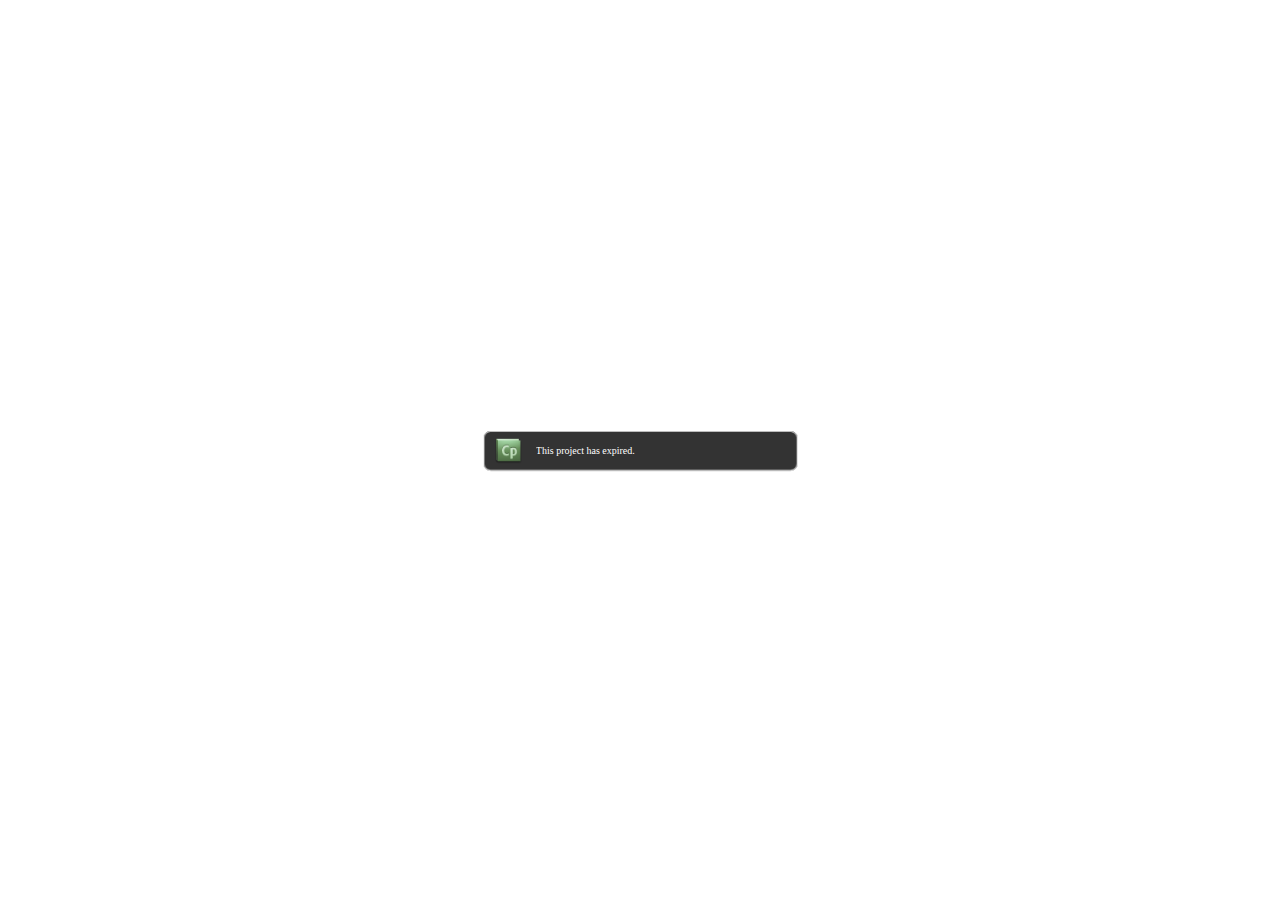
==== presentation/index.html @ e95f151a "Added sales presentation" ====
<!DOCTYPE html>
<html lang="en">
<head>
<meta name='viewport' content='initial-scale = 1, minimum-scale = 1, maximum-scale = 1'/>
<meta http-equiv="Content-Type" content="text/html; charset=utf-8" />
<meta http-equiv="x-ua-compatible" content="IE=10">
<title>LaborGrid Presentation v 8.0 </title>
<style type="text/css">#initialLoading{background:url(assets/htmlimages/loader.gif) no-repeat center center;background-color:#ffffff;position:absolute;margin:auto;top:0;left:0;right:0;bottom:0;z-index:10010;}</style>

<script>

var deviceReady = false;
var initCalled = false ;

function onBodyLoad()
{
	if(typeof window.device === 'undefined')
	{
		document.addEventListener("deviceready", onDeviceReady, false);
	}
	else
	{
		onDeviceReady();
	}
}

function onDeviceReady()
{
	deviceReady = true ;
	if(initCalled === true)
		initializeCP();
}

function initializeCP()
{
	initCalled = true ;
	if(cp.pg && deviceReady === false)
		return;

	function cpInit()
	{
		document.body.innerHTML = " <div class='cpMainContainer' id='cpDocument' style='left: 0px; top:0px;' >	<div id='main_container' style='top:0px;position:absolute;'>	<div id='projectBorder' style='top:0px;left:0px;position:absolute;display:block'></div>	<div class='shadow' id='project_container' style='left: 0px; top:0px;position:absolute;' >	<div id='project' class='cp-movie' style='width:1379px ;height:1034px '>		<div id='project_main' class='cp-timeline cp-main'>			<div id='div_Slide' onclick='cp.handleClick(event)' style='top:0px; width:1379px ;height:1034px ;position:absolute;-webkit-tap-highlight-color: rgba(0,0,0,0);'></div>		</div>		<div id='autoplayDiv' style='display:block;text-align:center;position:absolute;left:0px;top:0px;'>			<img id='autoplayImage' src='' style='position:absolute;display:block;vertical-align:middle;'/>			<div id='playImage' tabindex='9999' role='button' aria-label='play' onkeydown='cp.CPPlayButtonHandle(event)' onClick='cp.movie.play()' style='position:absolute;display:block;vertical-align:middle;'></div>		</div>	</div>	<div id='toc' style='left:0px; float:left;position:absolute;-webkit-tap-highlight-color: rgba(0,0,0,0);'>	</div>	<div id='playbar' style='left:0px; float:left;position:absolute'>	</div>	<div id='cc' style='left:0px; float:left;position:absolute;visibility:hidden;pointer-events:none;' onclick='cp.handleCCClick(event)'>		<div id='ccText' style='left:0px;float:left;position:absolute;width:100%;height:100%;'>		<p style='margin-left:8px;margin-right:8px;margin-top:2px;'>		</p>		</div>		<div id='ccClose' style='background-image:url(assets/htmlimages/ccClose.png);right:0px; float:right;position:absolute;cursor:pointer;width:13px;height:11px;' onclick='cp.showHideCC()'>		</div>	</div>	<div id='gestureIcon' class='gestureIcon'>	</div>	<div id='gestureHint' class='gestureHintDiv'>		<div id='gImage' class='gesturesHint'></div>	</div>	<div id='pwdv' style='display:block;text-align:center;position:absolute;width:100%;height:100%;left:0px;top:0px'></div>	<div id='exdv' style='display:block;text-align:center;position:absolute;width:100%;height:100%;left:0px;top:0px'></div>	</div>	</div></div><div id='blockUserInteraction' class='blocker' style='width:100%;height:100%;'>	<table style='width:100%;height:100%;text-align:center;vertical-align:middle' id='loading' class='loadingBackground'>		<tr style='width:100%;height:100%;text-align:center;vertical-align:middle'>			<td style='width:100%;height:100%;text-align:center;vertical-align:middle'>				<image id='preloaderImage'></image>				<div id='loadingString' class='loadingString'>Loading...</div>			</td>		</tr>	</table></div> <div id='initialLoading'></div>";
		cp.DoCPInit();
		var lCpExit = window["DoCPExit"];
		window["DoCPExit"] = function()
		{
			if(cp.UnloadActivties)
				cp.UnloadActivties();
			lCpExit();
		};
	}
	
	cpInit();
}

</script>

 </head>
<body onload="onBodyLoad()">
		<div id='initialLoading'></div>
<script>
		(function()
		{
			if(document.documentMode < 9)
			{
				document.body.innerHTML = "";
				document.write("The content you are trying to view is not supported in the current Document Mode of Internet Explorer. Change the Document Mode to Internet Explorer 9 Standards and try to view the content again.<br>To change the Document Mode, press F12, click Document Mode: <current mode>, and then select Internet Explorer 9 Standards.");
				return;
			}
			window.addEventListener("load",function() 
			{
				setTimeout(function() 
				{					
					var script = document.createElement('script');
					script.type = 'text/javascript';
					script.src = 'assets/js/CPXHRLoader.js';
					script.defer = 'defer';
					script.onload = function()
					{
						var lCSSLoaded = false;
						var lJSLoaded = false;
						function constructDIVs()
						{
							if(lCSSLoaded && lJSLoaded)
							{
								initializeCP();
							}
						}
						cpXHRJSLoader.css('assets/css/CPLibraryAll.css',function() {
							lCSSLoaded = true;
							constructDIVs();
						});
						var lJSFiles = [  'assets/js/jquery-1.6.1.min.js','assets/js/CPM.js','assets/playbar/playbarScript.js' ];
						cpXHRJSLoader.js(lJSFiles,function()
						{
							//console.log("js loaded");
							lJSLoaded = true;
							constructDIVs();
						});
					}
					document.getElementsByTagName('head')[0].appendChild(script);
				},1);
			},false);
		})();
		
</script>
<noscript style="text-align:center;font-size:24px;">Enable Javascript support in the browser.</noscript>
</body>
</html>
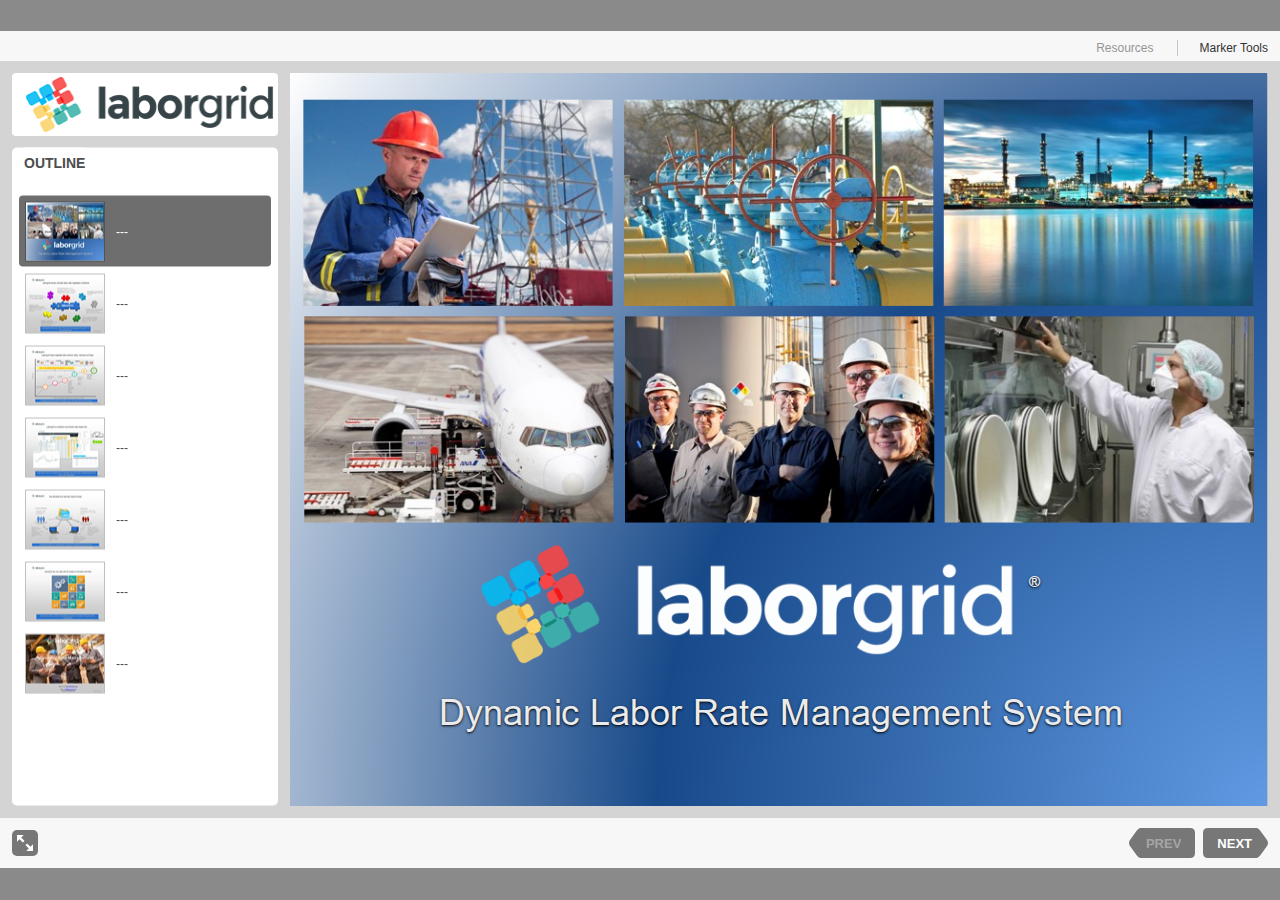
==== commit 1266a8c7: "Web Presentation v9.0" ====
--- a/presentation/index.html
+++ b/presentation/index.html
@@ -1,109 +1,65 @@
-<!DOCTYPE html>
-<html lang="en">
-<head>
-<meta name='viewport' content='initial-scale = 1, minimum-scale = 1, maximum-scale = 1'/>
-<meta http-equiv="Content-Type" content="text/html; charset=utf-8" />
-<meta http-equiv="x-ua-compatible" content="IE=10">
-<title>LaborGrid Presentation v 8.0 </title>
-<style type="text/css">#initialLoading{background:url(assets/htmlimages/loader.gif) no-repeat center center;background-color:#ffffff;position:absolute;margin:auto;top:0;left:0;right:0;bottom:0;z-index:10010;}</style>
-
-<script>
-
-var deviceReady = false;
-var initCalled = false ;
-
-function onBodyLoad()
-{
-	if(typeof window.device === 'undefined')
-	{
-		document.addEventListener("deviceready", onDeviceReady, false);
-	}
-	else
-	{
-		onDeviceReady();
-	}
-}
-
-function onDeviceReady()
-{
-	deviceReady = true ;
-	if(initCalled === true)
-		initializeCP();
-}
-
-function initializeCP()
-{
-	initCalled = true ;
-	if(cp.pg && deviceReady === false)
-		return;
-
-	function cpInit()
-	{
-		document.body.innerHTML = " <div class='cpMainContainer' id='cpDocument' style='left: 0px; top:0px;' >	<div id='main_container' style='top:0px;position:absolute;'>	<div id='projectBorder' style='top:0px;left:0px;position:absolute;display:block'></div>	<div class='shadow' id='project_container' style='left: 0px; top:0px;position:absolute;' >	<div id='project' class='cp-movie' style='width:1379px ;height:1034px '>		<div id='project_main' class='cp-timeline cp-main'>			<div id='div_Slide' onclick='cp.handleClick(event)' style='top:0px; width:1379px ;height:1034px ;position:absolute;-webkit-tap-highlight-color: rgba(0,0,0,0);'></div>		</div>		<div id='autoplayDiv' style='display:block;text-align:center;position:absolute;left:0px;top:0px;'>			<img id='autoplayImage' src='' style='position:absolute;display:block;vertical-align:middle;'/>			<div id='playImage' tabindex='9999' role='button' aria-label='play' onkeydown='cp.CPPlayButtonHandle(event)' onClick='cp.movie.play()' style='position:absolute;display:block;vertical-align:middle;'></div>		</div>	</div>	<div id='toc' style='left:0px; float:left;position:absolute;-webkit-tap-highlight-color: rgba(0,0,0,0);'>	</div>	<div id='playbar' style='left:0px; float:left;position:absolute'>	</div>	<div id='cc' style='left:0px; float:left;position:absolute;visibility:hidden;pointer-events:none;' onclick='cp.handleCCClick(event)'>		<div id='ccText' style='left:0px;float:left;position:absolute;width:100%;height:100%;'>		<p style='margin-left:8px;margin-right:8px;margin-top:2px;'>		</p>		</div>		<div id='ccClose' style='background-image:url(assets/htmlimages/ccClose.png);right:0px; float:right;position:absolute;cursor:pointer;width:13px;height:11px;' onclick='cp.showHideCC()'>		</div>	</div>	<div id='gestureIcon' class='gestureIcon'>	</div>	<div id='gestureHint' class='gestureHintDiv'>		<div id='gImage' class='gesturesHint'></div>	</div>	<div id='pwdv' style='display:block;text-align:center;position:absolute;width:100%;height:100%;left:0px;top:0px'></div>	<div id='exdv' style='display:block;text-align:center;position:absolute;width:100%;height:100%;left:0px;top:0px'></div>	</div>	</div></div><div id='blockUserInteraction' class='blocker' style='width:100%;height:100%;'>	<table style='width:100%;height:100%;text-align:center;vertical-align:middle' id='loading' class='loadingBackground'>		<tr style='width:100%;height:100%;text-align:center;vertical-align:middle'>			<td style='width:100%;height:100%;text-align:center;vertical-align:middle'>				<image id='preloaderImage'></image>				<div id='loadingString' class='loadingString'>Loading...</div>			</td>		</tr>	</table></div> <div id='initialLoading'></div>";
-		cp.DoCPInit();
-		var lCpExit = window["DoCPExit"];
-		window["DoCPExit"] = function()
-		{
-			if(cp.UnloadActivties)
-				cp.UnloadActivties();
-			lCpExit();
-		};
-	}
-	
-	cpInit();
-}
-
-</script>
-
- </head>
-<body onload="onBodyLoad()">
-		<div id='initialLoading'></div>
-<script>
-		(function()
-		{
-			if(document.documentMode < 9)
-			{
-				document.body.innerHTML = "";
-				document.write("The content you are trying to view is not supported in the current Document Mode of Internet Explorer. Change the Document Mode to Internet Explorer 9 Standards and try to view the content again.<br>To change the Document Mode, press F12, click Document Mode: <current mode>, and then select Internet Explorer 9 Standards.");
-				return;
-			}
-			window.addEventListener("load",function() 
-			{
-				setTimeout(function() 
-				{					
-					var script = document.createElement('script');
-					script.type = 'text/javascript';
-					script.src = 'assets/js/CPXHRLoader.js';
-					script.defer = 'defer';
-					script.onload = function()
-					{
-						var lCSSLoaded = false;
-						var lJSLoaded = false;
-						function constructDIVs()
-						{
-							if(lCSSLoaded && lJSLoaded)
-							{
-								initializeCP();
-							}
-						}
-						cpXHRJSLoader.css('assets/css/CPLibraryAll.css',function() {
-							lCSSLoaded = true;
-							constructDIVs();
-						});
-						var lJSFiles = [  'assets/js/jquery-1.6.1.min.js','assets/js/CPM.js','assets/playbar/playbarScript.js' ];
-						cpXHRJSLoader.js(lJSFiles,function()
-						{
-							//console.log("js loaded");
-							lJSLoaded = true;
-							constructDIVs();
-						});
-					}
-					document.getElementsByTagName('head')[0].appendChild(script);
-				},1);
-			},false);
-		})();
-		
-</script>
-<noscript style="text-align:center;font-size:24px;">Enable Javascript support in the browser.</noscript>
-</body>
-</html>
+<!DOCTYPE html>
+<!-- Created with iSpring --><!-- 1326 872 --><!--type html --><!--mainFolder ./ -->
+<html style=background-color:#8a8a8a;>
+<head>
+    <meta http-equiv="Content-Type" content="text/html;charset=utf-8"/><meta name="viewport" content="width=device-width,initial-scale=1,maximum-scale=1"/><meta name="format-detection" content="telephone=no"/><meta name="apple-mobile-web-app-capable" content="yes"/><meta name="apple-mobile-web-app-status-bar-style" content="black"/><meta http-equiv="X-UA-Compatible" content="IE=edge"/><meta name="msapplication-tap-highlight" content="no"/><title>LaborGrid Presentation v 9.0</title><link rel="apple-touch-icon-precomposed" href="data/apple-touch-icon.png"/><link rel="shortcut icon" type="image/ico" href="data/favicon.ico"/><style>body {background-color:#8a8a8a;}#spr0_42a73b {display:none;}</style>
+    
+
+    <style>
+        #playerView {
+            position:relative;
+            -webkit-tap-highlight-color:rgba(0,0,0,0);
+            -webkit-user-select:none;
+            -moz-user-select:none;
+            -webkit-touch-callout:none;
+            -webkit-user-drag:none;
+        }
+        #playerView * {
+            position:absolute;
+        }
+		#preloader {
+			background: url([data-uri]);
+			background-size: cover;
+
+			width: 50px;
+			height: 50px;
+			position: absolute;
+			top: 0;
+			left: 0;
+			bottom: 0;
+			right: 0;
+			margin: auto;
+			border-radius: 10px;
+			overflow: hidden;
+			opacity: 0.5;
+		}		
+    </style>
+</head>
+<body>
+	<div id="preloader"></div>
+	<script src="data/player.js?3676A2EB"></script>
+    <div id="content"></div>
+    <div id="spr0_42a73b"></div>
+    <script>
+		(function(startup){
+			function start(savedPresentationState)
+			{
+				var presInfo = "eNrNWu9y4sgRf5UprjZ1V4W9gPlj+0MSGWSbLAYf4PVt1lvUIA0wZyEpmhEsu+WqfY1UJV/[base64]/GHvcfC/BNIJ+Pj0d8wFcdxaJY4IXz9zRRCEMQougrkJxUSI0J95SgYfr09OGpaKh9laGuPk8dZqlPXpCtt6nLL1CHz1PjNjfEk6widSI2ltiX7GWJa88TL7aJT5/XWeWpcZha5OhxmHqSoT57gXqcoW48T72IM9Qv7HLhblNXS89T64zejVK+tYG8MM9EMMa5KjzBeIjjPB331mtFGFOYBBwJJklMPKWroQBYug1vlXrVKJGkl/KkK8rHP6O7nN1Rh7w4zCakns3HwBAmGdkwCVk7hdXctUKgWqm40fQjcLdWPp9LhxFcsD7Xgt1wn0/FHCCDDVZKi/lD9OD/59/4LFBCg+6w5dJxqVQmadXjRvWsUa2VK6fVujgqlctPH4qoG1nl/YfEcmbXbsJZMn/VRs2AgTGxpE/FwsDwvTVvK/M2MW/LwBDtWLC2b8FKrgUrhy1Y2WDaL7YgWW6KQKsCbyEUc4J56ImPzCOTRmhSX0wDLQ0Ch1Ew9sRcoT0b+Kjgo4aPMj7q+Kji41oqHUTS4d6WLMW477I5jx7jkEl/EkRzIxd3MeYKCSJYMdAsEtyV3orxBZcgwBPHKPUvwZg5HldKTkA0sioWK+Gy8QpU93XEHVjVLDOOVyLaCFQaBnnkyk/CLYIOj9KfMqmZKycgK/Y00wFtHxmMsl+//IOHYA6FU+bT1y//JEVugEHCwLahINpCDxkfQI0oUIp5QaokrCf2VlMzXGsslAbDgubSEYqkd7jzyIIJGsE70nIuYEPcWwGBkaSYWHAvBtmwB/BJGKANEguzhYhWiV7S18JXciGQCqSrrPLiaA7WVUWmQrS3mgmh4RtaL+ShiNhE4u5JeT0TufGAUs2SyguWxCt9gbuUkIW0HmWmEeULUBS2PhYg1Y+5By6OQy/grkA+mLH7t0xR6jI3FmR52IyxhxlXtK1pRCrQAif4aPsQAQrCDpOfNDWBZqJhJl1X+GwiMMhhszgN3QJGzSRWqaBNPsyEB5yrIDaZQduHeEjkrkEmjD998gREBejEAl8wJTGBQO3A+5YBp74POCe5gHNyGHBOfgXgXECSE1KjtUuEGbdRMJGavhOalMibPQipGcQkwy/DQAOOXEiPkOAhWgsgvBlAexhD2q9oiNDHcl2J0cG9h+jGRAEkpe8+RJdCEHqVCLQsR0MMsiW4EyJeUmgug+gRQn+zbjNQpN51EEcQrhTNtI97ZMPgesWSRRjk3KX8CLGcrrMbUWn2pMihRLSAvDfJW8yELMYqReUrUCHFtq9f/q4w7cBkDPCTtGWQqoilwjXUg7t2kV3So9202B/YjXABLiNhpu9pgwbrAR1MJktfxWAhBzMCTI87M9RXwoevHutIPpae1CvWTkmL7AImQRNQfBhx6QMcwScIfRgAlVU8R3/Bl1YUT9kQgI4oLgIfQBuGb2/tInvLDUgWyWZFJrRzvDE+JdwG2tkSgoCN8eHEUGHmInrAl/9HdlZ6hRiBiZpGivGVVKxrrI5DC8nZ2impdaMwoIXSqMPxO4XomhSrPCRGcHC4zxRHfDBzUN0ABVbfcOo3yvupX81N/erh1K/+pl5DYpWaQJsh0SFzrEZHrqA0WIoxw0bAJQTNJhDaemwQW07jyBQSg8Xoi4gFS5/9nNMhoFvy6vS3DNCn+16q5XqpdthLtV/hJTQ5e/axwSICuL5wY4cgBJKPugaEpOJeA5JtMZLOg1xDeON5bLe2OivHM4m1vWzS4pvFB1Rto630dAKPVjaoBmKDpcq0hhAzkXAEqsRJb0IFwFp3jF3GJArma/pEG7NWew6wu0j6rJ2GDFs7wZUEVUj+QoqlgfSdXnjTBW+1UaZJ5d6Sr9Sm4U17VAS0tM+ilgVU8xW2qb422HdPmGigGDthzv4WSwd8MOEyosWUBgvNPWjMEvXj0MW3VO6h3ofMS85IZMIGN410pgdEEW/Eal0SaN0BX8AWFOuFALA69qEoG5OQytyZSbFYN2JQjTQQLMTeWeGbztSz/Uyt52Zq/XCm1n8TnibASAehpdQzDHumVyHYEHJyq3gmzcZOY4K1OKmmG2yk80nSm2TEpccqcM5WWn3LDsopeI1cBzUOO6jxK64n3koF+RiDrTSbaR2eP7x+eO2lZj+GgMf0tREIz+k0/OedydsZ9BLn7PtqufYDOy3VjsonZ6VvydLJQHJN6GtUDgxRsCLJ8fgTw2RiRJw9XgYTvLDaGtF6UgApFmp0VqpVGifVE1SnhQOVcvmsXC3VK0a/LIW7SzGlXZ1Ag1M9RZL19aWvy8/qVd7Tq/z/1KtYGKc3rEVzsezg4zZzQeelH+Z4U4fBOYTqhgAOei7Sq70tOtzpeDVASgzhYB2Y4faVXvZqkCSZoeV66OP606dEzaK5QB/HWsMxGZMeD/Y+Xt6gUb+7pD9YdIcC63re/IQ7You9QX870ylvrYEvTFW8mfFXHby7x0I9jYLYdzPiZwBREZjoEUdLZ42mjYweFN82wFpWrn2Kr71p6FEUoChS1G18bVNAdgpvLcHkzv78loi1ZjskCwQGQ2KV8QUkIfQZOxs7tfBFcz5w7ey6ga/[base64]/Mdyrf4DiN2lHtxYnc4OPSOGWmlN3x32e50RMNmdUdf+CUpSgd5ypnt3w067awNF+imH6LZvA5IX6M1M3/X7dnc4GnTaLXvUHoy6vSHp2bGHNsBc4R30fzM62gaM+llsRMFSEpo1QiRzYQoDfiyMzFbvxmp3R317MOy3m8N2rwtyBkEUrYrEzWM9gzZkxhVzpcIm1yXRmzZ369c++E/P4KjoBlAh/eNkhb513+5ejYa9XmcwsrutdAQWsqElaUUcpeUS962B3Ue6CA6Y0UGSkfEOUTHL8/IIr9tX1x34NySB13I68+Cfzpd6a6MZboVvJsHodh+8Mhjc9/ot0hsYocEO4dQKZyc3Y/Btkxj+drfZA9c1h9syhkia8ku8IXXA7MLRhufGHgysK3t00fsJ/Iyx1Nuf6L3BEHqzP/HOHmA8wJOmutbb9pWF3sWwSZ29jhnsRgMfr+4dOluEeBwKYgUjuCtwuUqr1J6wgf3jHdinbXXyAtDw4U0rWmYKJwVYKXJTq0NsN+0W2v3Hu/ZfR5dWu2O3RuCIVu9+NDQ5hDLTXwTocGhuEbi7oLuvsXA4tMN09nGhNUYyNCstCAegT9jLmeB/lSROt2X/9Oo4V4NMRuUoMoeeGwRiz61fWmFLy8OLYUAcXumXbCR3mYEJ2Ys2Rs6FDHYnbMh6ShlsZXcn291LZEt+yIdAb0Onu0vU7aV03YA9T/oWlM0KfAu72CO7ty8G7SGC4r0YY7k1BGQqs+EDVjK/gGmxsdRYTPCA6gk6zBpQItMlFtqCu0zaDNvDDirQBb5pcsuqmCfnVPxT1rsbO1XbpEFWr/sg9lyKR08+CnO7oOK52MdLurnAUY+r1Lcm4f708mKJqn0j+3YPdAa21W9ej5pWt2lT7cII8TJz4ENcoTMcjDrWBVF18X5OOzNI2gm1Edv0pi617EsLeNLtDgSPnNnXL//KkO7KNcMsGT7PoYVwwoywNzzvuwEcaz8Y2qF1sTNN3zaTSSVdT2cq67ANZvx9ihw3iT8PsAc5TsWDMxLzWMOh1by+AX8NjHuCOHJS7NwmvLH6byDsqeIA5Q21MuYufp/YbBb9o/NkbTUUsU7OHDskvyi/UZlh+3ZktVrU+WDceNJ5NCDjQslLunqG/0tOlqd5bXUhj3bZhCt1Lh/BQhrOEIrm+1YgLlKU6FjvQG2ooZgKYAiTuJuqvGb6n+pyvtRsrV5LfrZa50valNm0y1onw+/XX724NEX+b114J+afnv4LxPkOZQ==";
+				PresentationPlayer.start(presInfo, "content", "playerView", onPlayerInit, savedPresentationState);
+				function onPlayerInit(player)
+				{
+					(player);
+					
+					var preloader = document.getElementById("preloader");
+					preloader.parentNode.removeChild(preloader);
+				}
+			}
+	
+			if (startup)
+				startup(start);
+			else
+				start();
+		})();
+    </script>
+</body>
+</html>